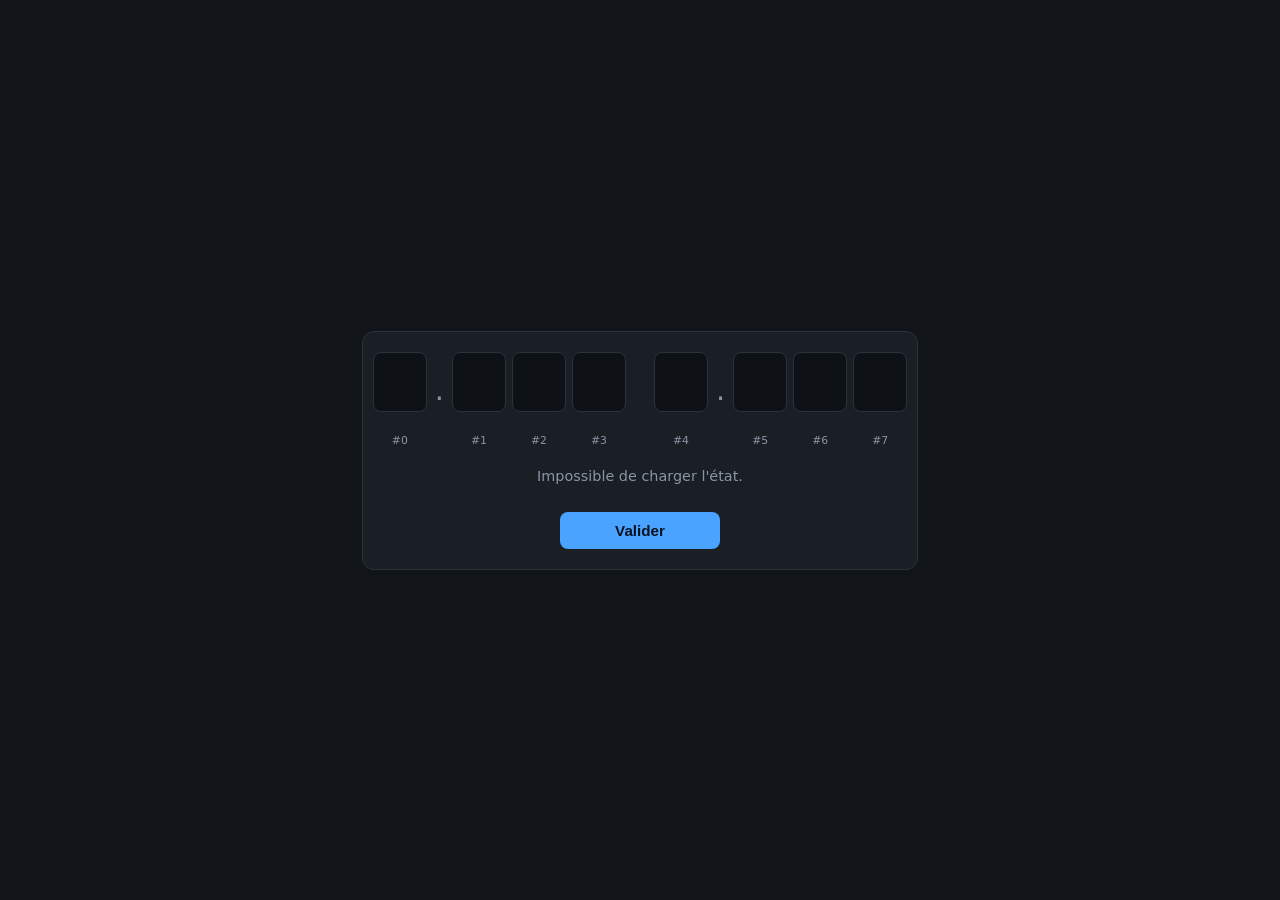
==== frontend/index.html @ 5cc31488 "Update CSS" ====
<!doctype html>
<html lang="fr">

<head>
    <meta charset="utf-8" />
    <meta name="viewport" content="width=device-width, initial-scale=1" />
    <title>Mystery anniversaire</title>
    <link rel="icon" type="image/png" href="favicon.png" />
    <link rel="stylesheet" href="css/style.css" />
</head>

<body>
    <div class="board">
        <div class="coords" id="coords"></div>

        <div id="global-lock" class="global-lock"></div>
        <div id="status"></div>

        <div class="submit-row">
            <button id="submit-btn">Valider</button>
            <!-- <button id="clear-btn" class="secondary">Effacer</button> -->
        </div>

        <div class="actions" id="actions" style="display:none">
            <button id="copy-btn" class="secondary">Copier les coordonnées</button>
            <button id="reveal-btn">Révéler le lieu</button>
        </div>
        <div id="final" class="final"></div>
    </div>

    <script src="scripts/app.js"></script>
</body>

</html>
---- frontend/css/style.css ----
:root {
    --bg: #111418;
    --panel: #1a1f26;
    --border: #2a323d;
    --text: #e6ecf3;
    --muted: #8a94a3;
    --accent: #4aa3ff;
    --ok: #35c26b;
    --ok-bg: rgba(53, 194, 107, 0.12);
    --ko: #e04c4c;
    --ko-bg: rgba(224, 76, 76, 0.12);
}

* {
    box-sizing: border-box;
}

body {
    margin: 0;
    padding: 0;
    background: var(--bg);
    color: var(--text);
    font-family: system-ui, -apple-system, "Segoe UI", Roboto, sans-serif;
    min-height: 100vh;
    display: flex;
    align-items: center;
    justify-content: center;
}



h1 {
    font-size: 1.6rem;
    margin: 0 0 8px;
    letter-spacing: 0.02em;
}

p.lead {
    color: var(--muted);
    margin: 0 0 32px;
    line-height: 1.5;
}

.board {
    display: flex;
    flex-direction: column;
    align-items: center;
    justify-content: center;
    background: var(--panel);
    border: 1px solid var(--border);
    border-radius: 12px;
    padding: 20px 10px;
    width: fit-content;
}

.coords {
    display: flex;
    flex-wrap: wrap;
    justify-content: center;
    align-items: flex-start;
    gap: 28px;
    width: fit-content;
}

.group {
    display: flex;
    align-items: center;
    gap: 6px;
    margin: 0;
}

.cell {
    display: flex;
    flex-direction: column;
    align-items: center;
    gap: 4px;
}

.cell input {
    width: 54px;
    height: 60px;
    font-size: 1.6rem;
    text-align: center;
    background: #0e1216;
    color: var(--text);
    border: 1px solid var(--border);
    border-radius: 8px;
    font-family: "SF Mono", "Consolas", monospace;
    outline: none;
    transition: border-color 0.15s, background 0.15s;
}

.cell input:focus {
    border-color: var(--accent);
}

.cell.solved input {
    border-color: var(--border);
    background: #14181d;
    color: var(--muted);
}

.group.revealed .cell.solved input {
    border-color: var(--ok);
    background: var(--ok-bg);
    color: var(--ok);
}

.cell.locked input {
    border-color: var(--ko);
    background: var(--ko-bg);
    color: var(--ko);
}

.group.group-locked .cell:not(.solved) input {
    border-color: var(--ko);
    background: var(--ko-bg);
}

.cell .timer {
    font-size: 0.72rem;
    color: var(--ko);
    font-variant-numeric: tabular-nums;
    height: 14px;
}

.cell .idx {
    font-size: 0.68rem;
    color: var(--muted);
    height: 14px;
}

.dot {
    font-size: 1.8rem;
    color: var(--muted);
    margin: 0 2px;
    padding-bottom: 20px;
}

.actions,
.submit-row {
    display: flex;
    gap: 12px;
    justify-content: center;
    margin-top: 24px;
    flex-wrap: wrap;
}

.submit-row #submit-btn {
    min-width: 160px;
}

button {
    background: var(--accent);
    color: #0b1220;
    border: none;
    border-radius: 8px;
    padding: 10px 18px;
    font-size: 0.95rem;
    font-weight: 600;
    cursor: pointer;
    transition: transform 0.05s, opacity 0.15s;
}

button:hover {
    transform: translateY(-1px);
}

button:disabled {
    opacity: 0.45;
    cursor: not-allowed;
    transform: none;
}

button.secondary {
    background: transparent;
    color: var(--text);
    border: 1px solid var(--border);
}

#status {
    display: none;
    text-align: center;
    color: var(--muted);
    margin-top: 20px;
    min-height: 20px;
    font-size: 0.9rem;
}

.final {
    margin-top: 24px;
    padding: 20px;
    background: var(--ok-bg);
    border: 1px solid var(--ok);
    border-radius: 10px;
    display: none;
}

.final.visible {
    display: block;
}

.final h2 {
    margin: 0 0 10px;
    color: var(--ok);
    font-size: 1.1rem;
}

.final .coords-line {
    font-family: "SF Mono", "Consolas", monospace;
    font-size: 1.2rem;
    margin: 6px 0;
}

.final a {
    color: var(--accent);
}

.global-lock {
    margin-top: 16px;
    padding: 12px 16px;
    background: var(--ko-bg);
    border: 1px solid var(--ko);
    border-radius: 8px;
    color: var(--ko);
    text-align: center;
    display: none;
}

.global-lock.visible {
    display: block;
}

@media (max-width: 640px) {
    .coords {
        flex-direction: column;
        gap: 16px;
    }
}
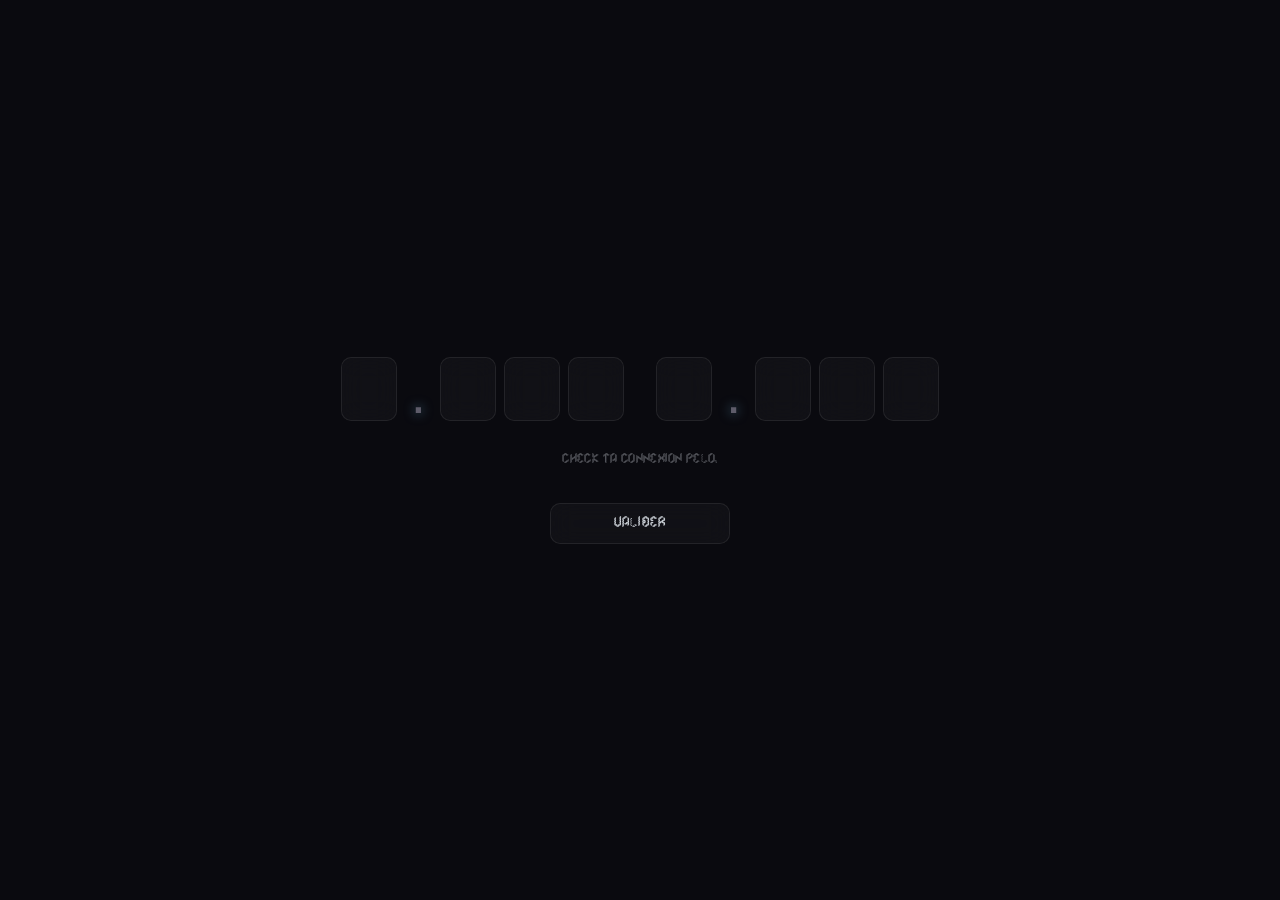
==== commit 48a24043: "Feat: use minutes for lock time" ====
--- a/frontend/index.html
+++ b/frontend/index.html
@@ -4,7 +4,7 @@
 <head>
     <meta charset="utf-8" />
     <meta name="viewport" content="width=device-width, initial-scale=1" />
-    <title>Mystery anniversaire</title>
+    <title>Code Checker</title>
     <link rel="icon" type="image/png" href="favicon.png" />
     <link rel="stylesheet" href="css/style.css" />
 </head>
--- a/frontend/css/style.css
+++ b/frontend/css/style.css
@@ -1,55 +1,75 @@
 :root {
-    --bg: #111418;
-    --panel: #1a1f26;
-    --border: #2a323d;
+    --bg: #0a0a0f;
     --text: #e6ecf3;
-    --muted: #8a94a3;
-    --accent: #4aa3ff;
-    --ok: #35c26b;
-    --ok-bg: rgba(53, 194, 107, 0.12);
-    --ko: #e04c4c;
-    --ko-bg: rgba(224, 76, 76, 0.12);
+    --muted: rgba(230, 236, 243, 0.4);
+    --glass-bg: rgba(255, 255, 255, 0.03);
+    --glass-border: rgba(255, 255, 255, 0.08);
+    --glass-border-strong: rgba(255, 255, 255, 0.15);
+    --accent: #5e5c6a;
+    --ok: #4ade80;
+    --ko: #f87171;
 }
 
 * {
     box-sizing: border-box;
 }
 
-body {
+html, body {
     margin: 0;
     padding: 0;
+    min-height: 100vh;
+}
+
+@font-face {
+  font-family: "Buis";
+  src: url("../fonts/Buis-MLyB.ttf") format("truetype");
+  font-weight: normal;
+  font-style: normal;
+}
+
+@font-face {
+  font-family: "FontsBombJigsaw";
+  src: url("../fonts/FontsBombJigsaw-0aEr.ttf") format("truetype");
+  font-weight: normal;
+  font-style: normal;
+}
+
+@font-face {
+  font-family: "Glitex";
+  src: url("../fonts/Glitex-gw7y6.otf") format("opentype");
+  font-weight: normal;
+  font-style: normal;
+}
+
+@font-face {
+  font-family: "Merkur";
+  src: url("../fonts/Merkur-j147.otf") format("opentype");
+  font-weight: normal;
+  font-style: normal;
+}
+
+@font-face {
+  font-family: "Quasoid";
+  src: url("../fonts/QuasoidRegular-2D4l.ttf") format("truetype");
+  font-weight: normal;
+  font-style: normal;
+}
+
+body {
     background: var(--bg);
     color: var(--text);
-    font-family: system-ui, -apple-system, "Segoe UI", Roboto, sans-serif;
-    min-height: 100vh;
+    font-family: "Merkur"; /* "Buis" "FontsBombJigsaw" "Glitex" "Merkur" "Quasoid" */
     display: flex;
     align-items: center;
     justify-content: center;
-}
-
-
-
-h1 {
-    font-size: 1.6rem;
-    margin: 0 0 8px;
-    letter-spacing: 0.02em;
-}
-
-p.lead {
-    color: var(--muted);
-    margin: 0 0 32px;
-    line-height: 1.5;
+    padding: 24px;
 }
 
 .board {
     display: flex;
     flex-direction: column;
     align-items: center;
-    justify-content: center;
-    background: var(--panel);
-    border: 1px solid var(--border);
-    border-radius: 12px;
-    padding: 20px 10px;
+    gap: 32px;
     width: fit-content;
 }
 
@@ -57,84 +77,79 @@
     display: flex;
     flex-wrap: wrap;
     justify-content: center;
-    align-items: flex-start;
-    gap: 28px;
-    width: fit-content;
+    align-items: center;
+    gap: 32px;
 }
 
 .group {
     display: flex;
     align-items: center;
+    gap: 8px;
+}
+
+.cell {
+    display: flex;
+    flex-direction: column;
+    align-items: center;
     gap: 6px;
-    margin: 0;
-}
-
-.cell {
-    display: flex;
-    flex-direction: column;
-    align-items: center;
-    gap: 4px;
 }
 
 .cell input {
-    width: 54px;
-    height: 60px;
+    width: 56px;
+    height: 64px;
     font-size: 1.6rem;
     text-align: center;
-    background: #0e1216;
+    background: var(--glass-bg);
     color: var(--text);
-    border: 1px solid var(--border);
-    border-radius: 8px;
+    border: 1px solid var(--glass-border);
+    border-radius: 10px;
     font-family: "SF Mono", "Consolas", monospace;
     outline: none;
-    transition: border-color 0.15s, background 0.15s;
+    backdrop-filter: blur(12px);
+    -webkit-backdrop-filter: blur(12px);
+    transition: border-color 0.2s ease, background 0.2s ease, box-shadow 0.2s ease;
 }
 
 .cell input:focus {
-    border-color: var(--accent);
+    border-color: var(--glass-border-strong);
+    background: rgba(255, 255, 255, 0.05);
+    box-shadow: 0 0 0 3px rgba(125, 211, 252, 0.08);
+}
+
+.cell input:disabled,
+.cell input:read-only {
+    opacity: 1;
 }
 
 .cell.solved input {
-    border-color: var(--border);
-    background: #14181d;
+    cursor: default;
+}
+
+.group.revealed .cell.solved input {
+    color: var(--ok);
+    -webkit-text-fill-color: var(--ok);
+    border-color: rgba(74, 222, 128, 0.25);
+}
+
+.cell.locked input {
+    color: var(--ko);
+    border-color: rgba(248, 113, 113, 0.25);
+}
+
+.cell.admin-locked input {
     color: var(--muted);
-}
-
-.group.revealed .cell.solved input {
-    border-color: var(--ok);
-    background: var(--ok-bg);
-    color: var(--ok);
-}
-
-.cell.locked input {
-    border-color: var(--ko);
-    background: var(--ko-bg);
-    color: var(--ko);
-}
-
-.group.group-locked .cell:not(.solved) input {
-    border-color: var(--ko);
-    background: var(--ko-bg);
-}
-
-.cell .timer {
-    font-size: 0.72rem;
-    color: var(--ko);
-    font-variant-numeric: tabular-nums;
-    height: 14px;
-}
-
-.cell .idx {
-    font-size: 0.68rem;
-    color: var(--muted);
-    height: 14px;
+    opacity: 0.4;
 }
 
 .dot {
-    font-size: 1.8rem;
-    color: var(--muted);
-    margin: 0 2px;
-    padding-bottom: 20px;
+    font-family: "SF Mono", "Consolas", monospace !important;
+    font-size: 2rem;
+    font-weight: 700;
+    color: var(--accent);
+    text-shadow: 0 0 12px rgba(125, 211, 252, 0.6);
+    margin: 0 4px;
+    user-select: none;
+    align-self: flex-end;
 }
 
 .actions,
@@ -142,58 +157,59 @@
     display: flex;
     gap: 12px;
     justify-content: center;
-    margin-top: 24px;
     flex-wrap: wrap;
 }
 
+button {
+    background: var(--glass-bg);
+    color: var(--text);
+    border: 1px solid var(--glass-border);
+    border-radius: 10px;
+    padding: 12px 28px;
+    font-size: 0.9rem;
+    font-weight: 500;
+    font-family: inherit;
+    letter-spacing: 0.08em;
+    text-transform: uppercase;
+    cursor: pointer;
+    backdrop-filter: blur(12px);
+    -webkit-backdrop-filter: blur(12px);
+    transition: border-color 0.2s ease, background 0.2s ease, box-shadow 0.2s ease;
+}
+
+button:hover:not(:disabled) {
+    border-color: var(--glass-border-strong);
+    background: rgba(255, 255, 255, 0.05);
+    box-shadow: 0 0 0 3px rgba(125, 211, 252, 0.08);
+}
+
+button:disabled {
+    opacity: 0.35;
+    cursor: not-allowed;
+}
+
 .submit-row #submit-btn {
-    min-width: 160px;
-}
-
-button {
-    background: var(--accent);
-    color: #0b1220;
-    border: none;
-    border-radius: 8px;
-    padding: 10px 18px;
-    font-size: 0.95rem;
-    font-weight: 600;
-    cursor: pointer;
-    transition: transform 0.05s, opacity 0.15s;
-}
-
-button:hover {
-    transform: translateY(-1px);
-}
-
-button:disabled {
-    opacity: 0.45;
-    cursor: not-allowed;
-    transform: none;
-}
-
-button.secondary {
-    background: transparent;
-    color: var(--text);
-    border: 1px solid var(--border);
+    min-width: 180px;
 }
 
 #status {
     display: none;
     text-align: center;
     color: var(--muted);
-    margin-top: 20px;
-    min-height: 20px;
-    font-size: 0.9rem;
+    min-height: 18px;
+    font-size: 0.85rem;
+    letter-spacing: 0.03em;
 }
 
 .final {
-    margin-top: 24px;
-    padding: 20px;
-    background: var(--ok-bg);
-    border: 1px solid var(--ok);
-    border-radius: 10px;
+    padding: 20px 24px;
+    background: var(--glass-bg);
+    border: 1px solid var(--glass-border);
+    border-radius: 12px;
+    backdrop-filter: blur(12px);
+    -webkit-backdrop-filter: blur(12px);
     display: none;
+    text-align: center;
 }
 
 .final.visible {
@@ -203,7 +219,10 @@
 .final h2 {
     margin: 0 0 10px;
     color: var(--ok);
-    font-size: 1.1rem;
+    font-size: 1rem;
+    font-weight: 500;
+    letter-spacing: 0.08em;
+    text-transform: uppercase;
 }
 
 .final .coords-line {
@@ -214,26 +233,50 @@
 
 .final a {
     color: var(--accent);
+    text-decoration: none;
+    border-bottom: 1px solid rgba(125, 211, 252, 0.3);
 }
 
 .global-lock {
-    margin-top: 16px;
-    padding: 12px 16px;
-    background: var(--ko-bg);
-    border: 1px solid var(--ko);
-    border-radius: 8px;
+    padding: 16px 28px;
+    background: var(--glass-bg);
+    border: 1px solid rgba(248, 113, 113, 0.25);
+    border-radius: 10px;
     color: var(--ko);
     text-align: center;
+    backdrop-filter: blur(12px);
+    -webkit-backdrop-filter: blur(12px);
     display: none;
 }
 
 .global-lock.visible {
     display: block;
+}
+
+.global-lock .label {
+    font-size: 0.75rem;
+    letter-spacing: 0.15em;
+    text-transform: uppercase;
+    opacity: 0.8;
+}
+
+.global-lock .countdown {
+    margin-top: 6px;
+    /* font-family: "SF Mono", "Consolas", monospace; */
+    font-variant-numeric: tabular-nums;
+    font-size: 1.8rem;
+    letter-spacing: 0.08em;
 }
 
 @media (max-width: 640px) {
     .coords {
         flex-direction: column;
-        gap: 16px;
+        gap: 20px;
     }
-}+
+    .cell input {
+        width: 48px;
+        height: 56px;
+        font-size: 1.4rem;
+    }
+}
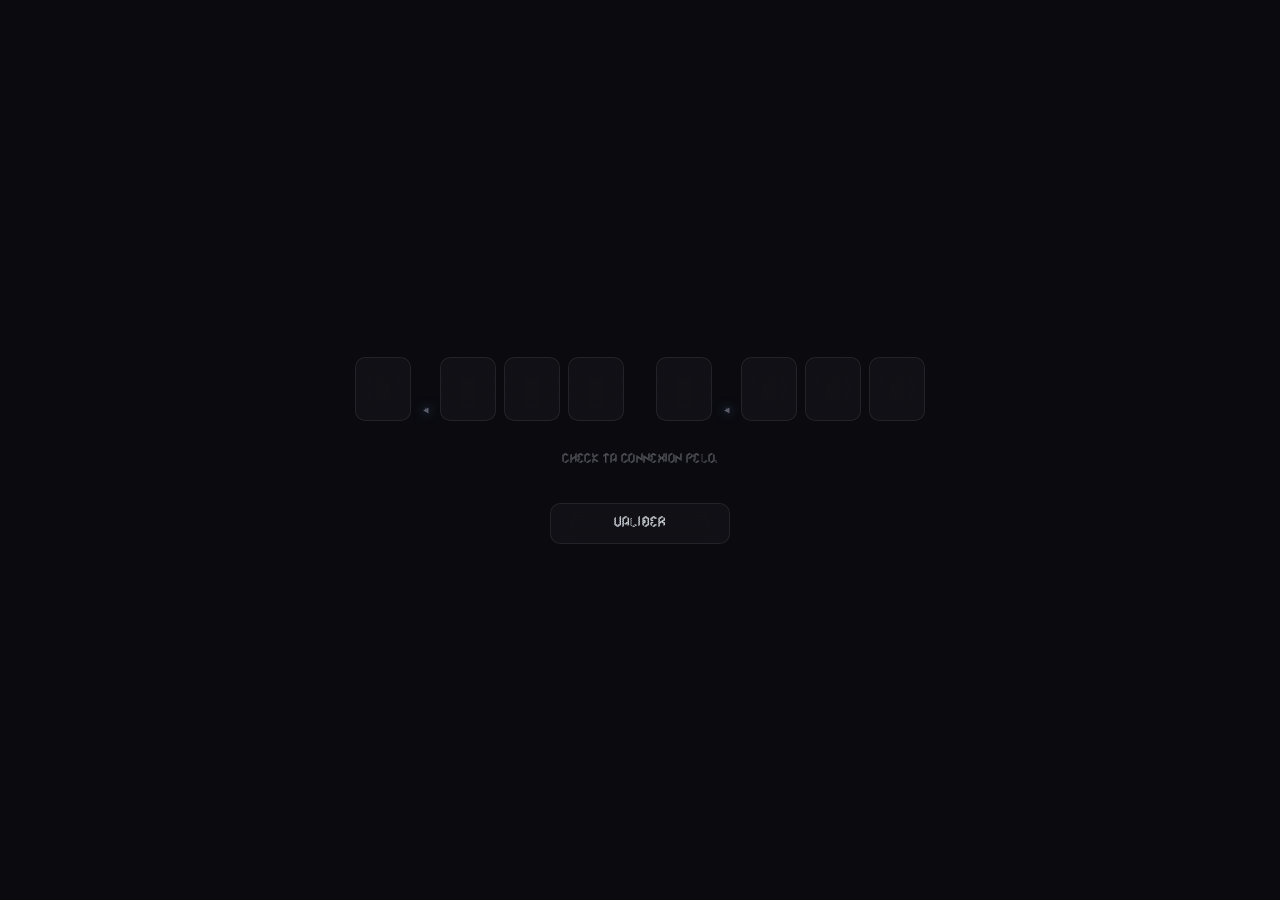
==== commit cf7ee957: "Feat: add lock effect on input validation" ====
--- a/frontend/index.html
+++ b/frontend/index.html
@@ -11,9 +11,11 @@
 
 <body>
     <div class="board">
-        <div class="coords" id="coords"></div>
+        <div class="coords-wrap">
+            <div id="global-lock" class="global-lock"></div>
+            <div class="coords" id="coords"></div>
+        </div>
 
-        <div id="global-lock" class="global-lock"></div>
         <div id="status"></div>
 
         <div class="submit-row">
--- a/frontend/css/style.css
+++ b/frontend/css/style.css
@@ -73,6 +73,14 @@
     width: fit-content;
 }
 
+/* Conteneur d'ancrage : le compteur est posé au-dessus des inputs en absolu,
+   donc son apparition ne décale jamais la grille de champs. */
+.coords-wrap {
+    position: relative;
+    display: flex;
+    justify-content: center;
+}
+
 .coords {
     display: flex;
     flex-wrap: wrap;
@@ -88,6 +96,7 @@
 }
 
 .cell {
+    position: relative;
     display: flex;
     flex-direction: column;
     align-items: center;
@@ -95,6 +104,8 @@
 }
 
 .cell input {
+    position: relative;
+    z-index: 1;
     width: 56px;
     height: 64px;
     font-size: 1.6rem;
@@ -141,8 +152,234 @@
     opacity: 0.4;
 }
 
+/* ============================================================
+   Animations de serrure
+   ============================================================ */
+
+/* Calque décoratif derrière l'input : le cylindre qui tourne
+   et les cercles qui s'ouvrent vers l'extérieur. */
+.lock-fx {
+    position: absolute;
+    inset: 0;
+    display: grid;
+    place-items: center;
+    pointer-events: none;
+    z-index: 0;
+}
+
+.lock-fx > * {
+    position: absolute;
+    width: 100%;
+    aspect-ratio: 1 / 1;
+    border-radius: 50%;
+    opacity: 0;
+}
+
+.lock-fx .dial {
+    background: conic-gradient(from 0deg,
+            rgba(74, 222, 128, 0) 0deg,
+            rgba(74, 222, 128, 0.38) 65deg,
+            rgba(74, 222, 128, 0) 145deg,
+            rgba(74, 222, 128, 0.24) 240deg,
+            rgba(74, 222, 128, 0) 325deg);
+}
+
+.lock-fx .ring {
+    border: 2px solid rgba(74, 222, 128, 0.55);
+}
+
+/* Tant que la séquence gauche→droite n'a pas atteint ce champ, on gèle son
+   apparence : le vert / rouge n'apparaît qu'au moment de son animation.
+   (!important car .group.revealed .cell.solved input est plus spécifique ;
+   l'animation, elle, passe devant car JS retire data-fx juste avant.) */
+.cell[data-fx="pending"] input {
+    color: var(--text) !important;
+    -webkit-text-fill-color: var(--text) !important;
+    border-color: var(--glass-border) !important;
+    box-shadow: none !important;
+}
+
+/* ---- Réussite : la serrure cède et s'ouvre ---- */
+
+.cell.unlocking input {
+    animation: lock-open 1800ms cubic-bezier(0.4, 0, 0.2, 1) forwards;
+}
+
+@keyframes lock-open {
+    0% {
+        transform: rotate(0deg) scale(1);
+        border-color: var(--glass-border);
+        background: var(--glass-bg);
+        color: var(--text);
+        -webkit-text-fill-color: var(--text);
+        box-shadow: 0 0 0 0 rgba(74, 222, 128, 0);
+    }
+
+    14% {
+        transform: rotate(-6deg) scale(0.955);
+        border-color: var(--glass-border-strong);
+        color: var(--text);
+        -webkit-text-fill-color: var(--text);
+    }
+
+    28% {
+        transform: rotate(-8.5deg) scale(0.945);
+        border-color: var(--glass-border-strong);
+        color: var(--text);
+        -webkit-text-fill-color: var(--text);
+    }
+
+    /* le pêne cède */
+    46% {
+        transform: rotate(4deg) scale(1.035);
+        border-color: rgba(74, 222, 128, 0.6);
+        background: rgba(74, 222, 128, 0.07);
+        box-shadow: 0 0 18px 2px rgba(74, 222, 128, 0.18);
+    }
+
+    /* ouverture franche */
+    64% {
+        transform: rotate(6deg) scale(1.075);
+        border-color: rgba(74, 222, 128, 0.75);
+        background: rgba(74, 222, 128, 0.09);
+        color: var(--ok);
+        -webkit-text-fill-color: var(--ok);
+        box-shadow: 0 0 26px 4px rgba(74, 222, 128, 0.22);
+    }
+
+    80% {
+        transform: rotate(-2.5deg) scale(1.015);
+        color: var(--ok);
+        -webkit-text-fill-color: var(--ok);
+    }
+
+    92% {
+        transform: rotate(1deg) scale(0.998);
+    }
+
+    /* état final = exactement le style .group.revealed .cell.solved */
+    100% {
+        transform: rotate(0deg) scale(1);
+        border-color: rgba(74, 222, 128, 0.25);
+        background: var(--glass-bg);
+        color: var(--ok);
+        -webkit-text-fill-color: var(--ok);
+        box-shadow: 0 0 0 0 rgba(74, 222, 128, 0);
+    }
+}
+
+.cell.unlocking .dial {
+    animation: lock-dial 1800ms cubic-bezier(0.33, 0, 0.2, 1) forwards;
+}
+
+@keyframes lock-dial {
+    0% {
+        opacity: 0;
+        transform: rotate(0deg) scale(0.55);
+    }
+
+    22% {
+        opacity: 0.85;
+        transform: rotate(-28deg) scale(0.78);
+    }
+
+    64% {
+        opacity: 0.7;
+        transform: rotate(155deg) scale(1.08);
+    }
+
+    100% {
+        opacity: 0;
+        transform: rotate(220deg) scale(1.4);
+    }
+}
+
+/* Les deux cercles s'ouvrent vers l'extérieur, décalés dans le temps */
+.cell.unlocking .ring-inner {
+    --ring-to: 1.85;
+    animation: lock-ring 1000ms cubic-bezier(0.16, 0.84, 0.24, 1) 380ms forwards;
+}
+
+.cell.unlocking .ring-outer {
+    --ring-to: 2.7;
+    animation: lock-ring 1150ms cubic-bezier(0.16, 0.84, 0.24, 1) 560ms forwards;
+}
+
+@keyframes lock-ring {
+    0% {
+        opacity: 0;
+        transform: scale(0.35);
+        border-width: 3px;
+    }
+
+    28% {
+        opacity: 0.8;
+    }
+
+    100% {
+        opacity: 0;
+        transform: scale(var(--ring-to, 2.2));
+        border-width: 1px;
+    }
+}
+
+/* ---- Échec : la serrure ne cède pas ---- */
+
+.cell.shaking input {
+    animation: lock-shake 520ms cubic-bezier(0.36, 0.07, 0.19, 0.97) both;
+}
+
+@keyframes lock-shake {
+    0% {
+        transform: translateX(0) rotate(0deg);
+        border-color: rgba(248, 113, 113, 0.7);
+        box-shadow: 0 0 16px 1px rgba(248, 113, 113, 0.18);
+    }
+
+    12% {
+        transform: translateX(-6px) rotate(-2deg);
+    }
+
+    26% {
+        transform: translateX(5px) rotate(1.6deg);
+    }
+
+    40% {
+        transform: translateX(-5px) rotate(-1.4deg);
+    }
+
+    54% {
+        transform: translateX(4px) rotate(1.1deg);
+    }
+
+    68% {
+        transform: translateX(-3px) rotate(-0.7deg);
+    }
+
+    82% {
+        transform: translateX(2px) rotate(0.4deg);
+    }
+
+    /* état final = exactement le style .cell.locked, rien d'autre que le rouge */
+    100% {
+        transform: translateX(0) rotate(0deg);
+        border-color: rgba(248, 113, 113, 0.25);
+        box-shadow: 0 0 0 0 rgba(248, 113, 113, 0);
+    }
+}
+
+@media (prefers-reduced-motion: reduce) {
+    .cell.unlocking input,
+    .cell.shaking input,
+    .cell.unlocking .dial,
+    .cell.unlocking .ring {
+        animation-duration: 1ms;
+        animation-delay: 0ms;
+    }
+}
+
 .dot {
-    font-family: "SF Mono", "Consolas", monospace !important;
+    font-family: "Merkur" !important;
     font-size: 2rem;
     font-weight: 700;
     color: var(--accent);
@@ -238,7 +475,12 @@
 }
 
 .global-lock {
-    padding: 16px 28px;
+    position: absolute;
+    left: 50%;
+    bottom: calc(100% + 20px);
+    transform: translateX(-50%);
+    white-space: nowrap;
+    padding: 12px 24px;
     background: var(--glass-bg);
     border: 1px solid rgba(248, 113, 113, 0.25);
     border-radius: 10px;
@@ -261,10 +503,10 @@
 }
 
 .global-lock .countdown {
-    margin-top: 6px;
+    margin-top: 4px;
     /* font-family: "SF Mono", "Consolas", monospace; */
     font-variant-numeric: tabular-nums;
-    font-size: 1.8rem;
+    font-size: 1.6rem;
     letter-spacing: 0.08em;
 }
 
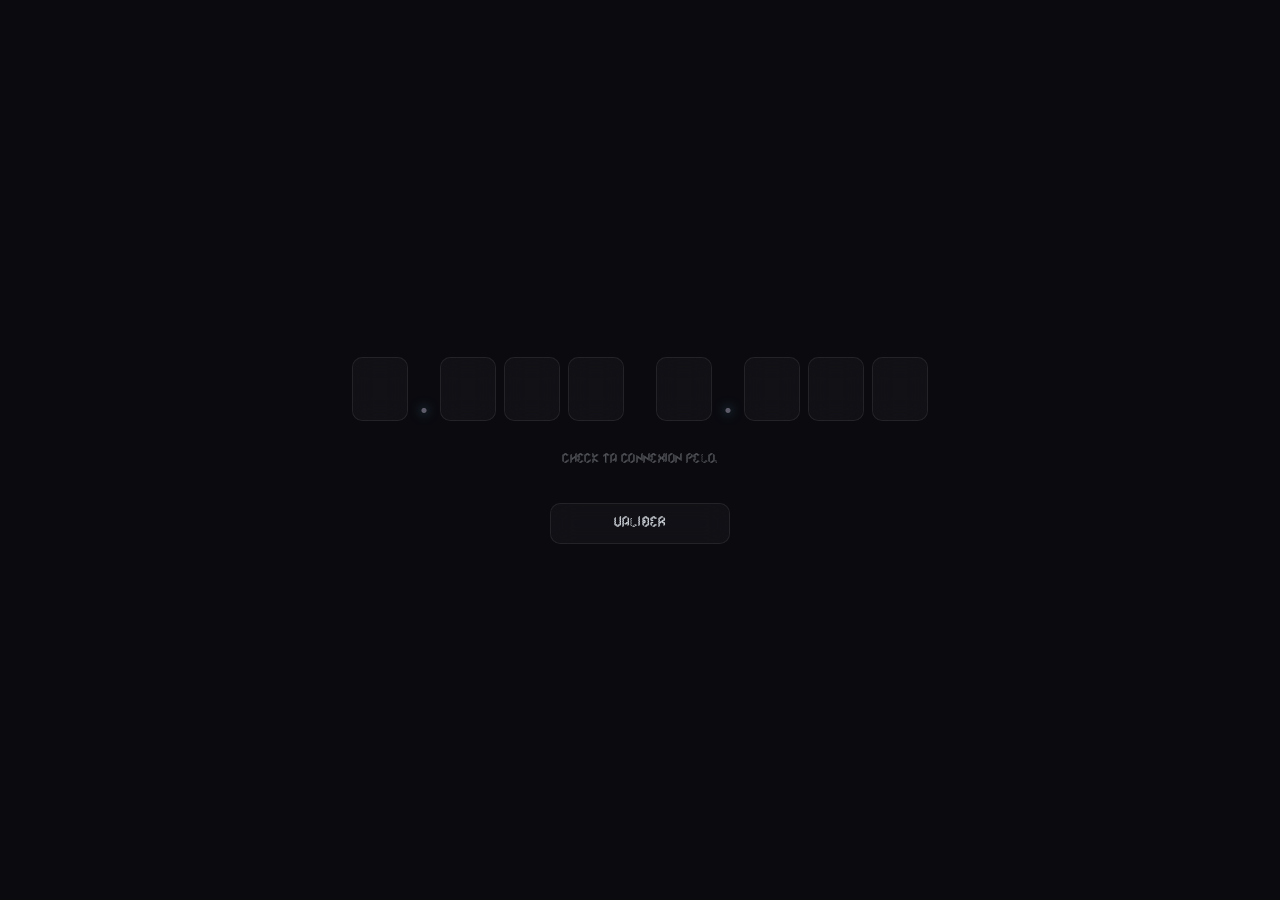
==== commit f46c0f7c: "Feat: display final card directly after success" ====
--- a/frontend/index.html
+++ b/frontend/index.html
@@ -18,15 +18,12 @@
 
         <div id="status"></div>
 
-        <div class="submit-row">
+        <div class="submit-row" id="submit-row">
             <button id="submit-btn">Valider</button>
             <!-- <button id="clear-btn" class="secondary">Effacer</button> -->
         </div>
 
-        <div class="actions" id="actions" style="display:none">
-            <button id="copy-btn" class="secondary">Copier les coordonnées</button>
-            <button id="reveal-btn">Révéler le lieu</button>
-        </div>
+        <!-- Carte finale : affichée d'office à la réussite, elle porte ses propres actions -->
         <div id="final" class="final"></div>
     </div>
 
--- a/frontend/css/style.css
+++ b/frontend/css/style.css
@@ -8,6 +8,10 @@
     --accent: #5e5c6a;
     --ok: #4ade80;
     --ko: #f87171;
+    /* indicateur de groupe : volontairement ni vert ni rouge pour ne pas
+       se confondre avec les états résolu / verrouillé */
+    --hl: #7dd3fc;
+    --hl-border: rgba(125, 211, 252, 0.4);
 }
 
 * {
@@ -89,7 +93,9 @@
     gap: 32px;
 }
 
-.group {
+/* Bloc visuel du format GPS (partie entière + décimales), sans lien avec les
+   groupes logiques du serveur : ceux-ci sont portés par .cell[data-group]. */
+.part {
     display: flex;
     align-items: center;
     gap: 8px;
@@ -134,9 +140,6 @@
 
 .cell.solved input {
     cursor: default;
-}
-
-.group.revealed .cell.solved input {
     color: var(--ok);
     -webkit-text-fill-color: var(--ok);
     border-color: rgba(74, 222, 128, 0.25);
@@ -150,6 +153,80 @@
 .cell.admin-locked input {
     color: var(--muted);
     opacity: 0.4;
+}
+
+/* ============================================================
+   Indicateur de groupe (survol souris / maintien tactile)
+   ============================================================ */
+
+/* Un input désactivé n'émet aucun événement pointeur : on laisse passer le
+   pointeur jusqu'à .cell pour que l'indicateur marche aussi sous verrou. */
+.cell input:disabled {
+    pointer-events: none;
+}
+
+/* Anneau dessiné autour du champ, en dehors de sa boîte : aucun conflit avec
+   les bordures d'état (vert / rouge) ni avec les keyframes d'animation. */
+.cell::after {
+    content: "";
+    position: absolute;
+    inset: -6px;
+    border: 2px solid transparent;
+    border-radius: 15px;
+    pointer-events: none;
+    z-index: 2;
+    transition: border-color 0.16s ease, box-shadow 0.16s ease;
+}
+
+.cell.group-hl::after {
+    border-color: var(--hl);
+    box-shadow: 0 0 0 1px rgba(125, 211, 252, 0.18), 0 0 16px rgba(125, 211, 252, 0.28);
+}
+
+/* évite la bulle de sélection iOS sur un maintien long */
+.cell input {
+    -webkit-touch-callout: none;
+}
+
+/* Placé au-dessus des champs (JS ajuste `bottom` pour se poser au-dessus du
+   compteur quand celui-ci est affiché, plutôt que de le chevaucher). */
+.group-tip {
+    position: absolute;
+    bottom: calc(100% + 14px);
+    transform: translateX(-50%);
+    white-space: nowrap;
+    padding: 8px 14px;
+    background: rgba(10, 14, 22, 0.96);
+    border: 1px solid var(--hl-border);
+    border-radius: 8px;
+    color: var(--text);
+    font-family: "SF Mono", "Consolas", monospace;
+    font-size: 0.74rem;
+    letter-spacing: 0.02em;
+    pointer-events: none;
+    opacity: 0;
+    visibility: hidden;
+    transition: opacity 0.16s ease;
+    z-index: 6;
+}
+
+.group-tip.visible {
+    opacity: 1;
+    visibility: visible;
+}
+
+/* petite flèche pointant vers les champs */
+.group-tip::after {
+    content: "";
+    position: absolute;
+    left: 50%;
+    top: 100%;
+    width: 8px;
+    height: 8px;
+    background: rgba(10, 14, 22, 0.96);
+    border-right: 1px solid var(--hl-border);
+    border-bottom: 1px solid var(--hl-border);
+    transform: translate(-50%, -50%) rotate(45deg);
 }
 
 /* ============================================================
@@ -190,8 +267,8 @@
 
 /* Tant que la séquence gauche→droite n'a pas atteint ce champ, on gèle son
    apparence : le vert / rouge n'apparaît qu'au moment de son animation.
-   (!important car .group.revealed .cell.solved input est plus spécifique ;
-   l'animation, elle, passe devant car JS retire data-fx juste avant.) */
+   (!important pour battre .cell.solved / .cell.locked input ; l'animation,
+   elle, passe devant car JS retire data-fx juste avant de la lancer.) */
 .cell[data-fx="pending"] input {
     color: var(--text) !important;
     -webkit-text-fill-color: var(--text) !important;
@@ -257,7 +334,7 @@
         transform: rotate(1deg) scale(0.998);
     }
 
-    /* état final = exactement le style .group.revealed .cell.solved */
+    /* état final = exactement le style .cell.solved input */
     100% {
         transform: rotate(0deg) scale(1);
         border-color: rgba(74, 222, 128, 0.25);
@@ -379,7 +456,7 @@
 }
 
 .dot {
-    font-family: "Merkur" !important;
+    font-family: "Roboto" !important;
     font-size: 2rem;
     font-weight: 700;
     color: var(--accent);
@@ -389,7 +466,6 @@
     align-self: flex-end;
 }
 
-.actions,
 .submit-row {
     display: flex;
     gap: 12px;
@@ -397,7 +473,9 @@
     flex-wrap: wrap;
 }
 
-button {
+/* .btn : un lien qui doit avoir exactement l'allure d'un bouton */
+button,
+.btn {
     background: var(--glass-bg);
     color: var(--text);
     border: 1px solid var(--glass-border);
@@ -414,7 +492,14 @@
     transition: border-color 0.2s ease, background 0.2s ease, box-shadow 0.2s ease;
 }
 
-button:hover:not(:disabled) {
+.btn {
+    display: inline-block;
+    text-decoration: none;
+    line-height: 1;
+}
+
+button:hover:not(:disabled),
+.btn:hover {
     border-color: var(--glass-border-strong);
     background: rgba(255, 255, 255, 0.05);
     box-shadow: 0 0 0 3px rgba(125, 211, 252, 0.08);
@@ -462,13 +547,26 @@
     text-transform: uppercase;
 }
 
-.final .coords-line {
-    font-family: "SF Mono", "Consolas", monospace;
-    font-size: 1.2rem;
-    margin: 6px 0;
-}
-
-.final a {
+.final p {
+    margin: 12px 0 0;
+}
+
+.final-actions {
+    display: flex;
+    gap: 10px;
+    justify-content: center;
+    flex-wrap: wrap;
+    margin-top: 18px;
+}
+
+.final-actions button,
+.final-actions .btn {
+    padding: 10px 20px;
+    font-size: 0.78rem;
+}
+
+/* liens hors boutons (aucun aujourd'hui, mais la carte peut en contenir) */
+.final a:not(.btn) {
     color: var(--accent);
     text-decoration: none;
     border-bottom: 1px solid rgba(125, 211, 252, 0.3);
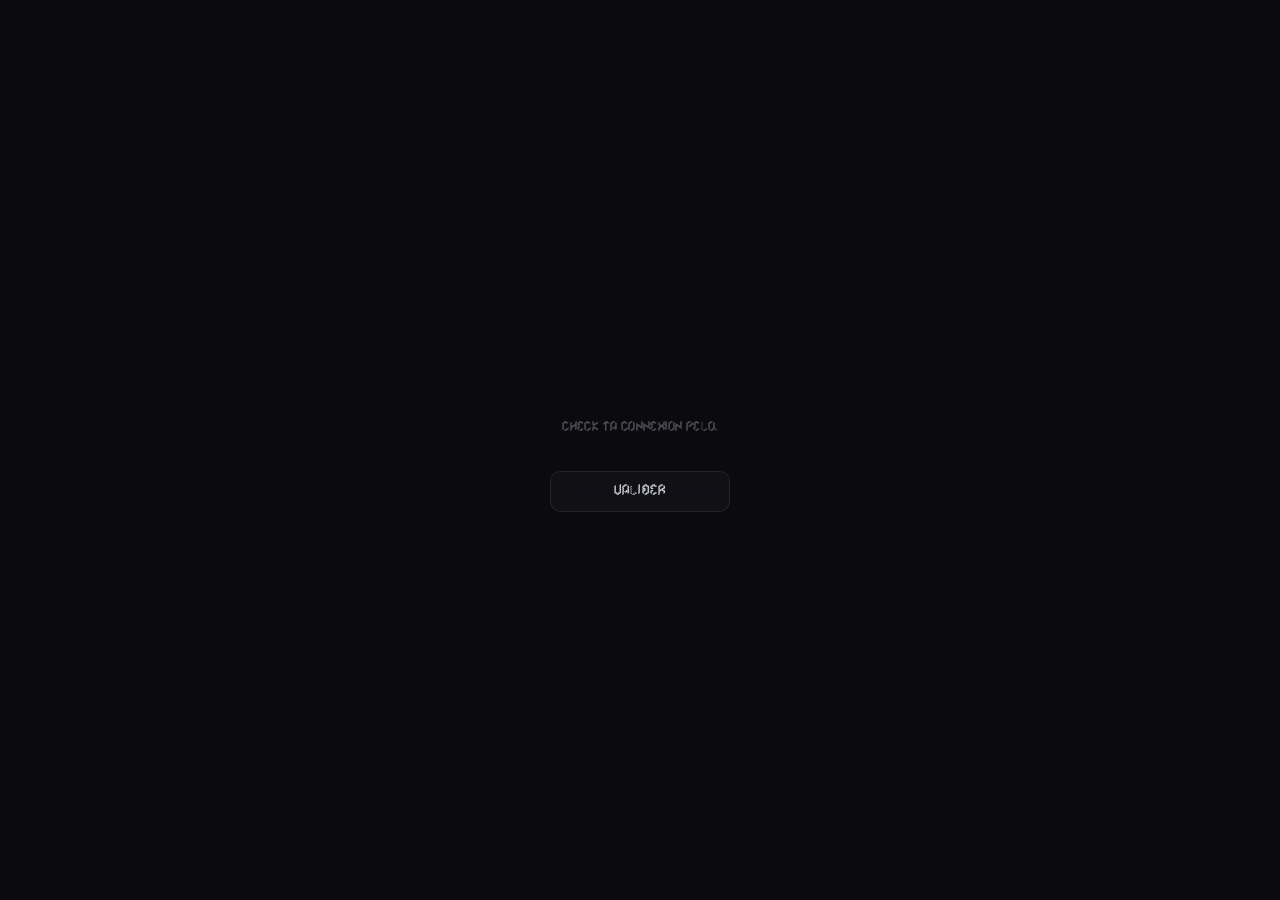
==== commit 2ce0459a: "Chore: rename coords occurences (fixes #6)" ====
--- a/frontend/index.html
+++ b/frontend/index.html
@@ -11,9 +11,9 @@
 
 <body>
     <div class="board">
-        <div class="coords-wrap">
+        <div class="code-wrap">
             <div id="global-lock" class="global-lock"></div>
-            <div class="coords" id="coords"></div>
+            <div class="code" id="code"></div>
         </div>
 
         <div id="status"></div>
--- a/frontend/css/style.css
+++ b/frontend/css/style.css
@@ -79,13 +79,13 @@
 
 /* Conteneur d'ancrage : le compteur est posé au-dessus des inputs en absolu,
    donc son apparition ne décale jamais la grille de champs. */
-.coords-wrap {
+.code-wrap {
     position: relative;
     display: flex;
     justify-content: center;
 }
 
-.coords {
+.code {
     display: flex;
     flex-wrap: wrap;
     justify-content: center;
@@ -93,7 +93,7 @@
     gap: 32px;
 }
 
-/* Bloc visuel du format GPS (partie entière + décimales), sans lien avec les
+/* Bloc visuel d'une partie du code, sans lien avec les
    groupes logiques du serveur : ceux-ci sont portés par .cell[data-group]. */
 .part {
     display: flex;
@@ -112,7 +112,8 @@
 .cell input {
     position: relative;
     z-index: 1;
-    width: 56px;
+    width: calc(var(--field-length, 2) * 20px + 16px);
+    min-width: 36px;
     height: 64px;
     font-size: 1.6rem;
     text-align: center;
@@ -609,13 +610,14 @@
 }
 
 @media (max-width: 640px) {
-    .coords {
+    .code {
         flex-direction: column;
         gap: 20px;
     }
 
     .cell input {
-        width: 48px;
+        width: calc(var(--field-length, 2) * 17px + 14px);
+        min-width: 31px;
         height: 56px;
         font-size: 1.4rem;
     }
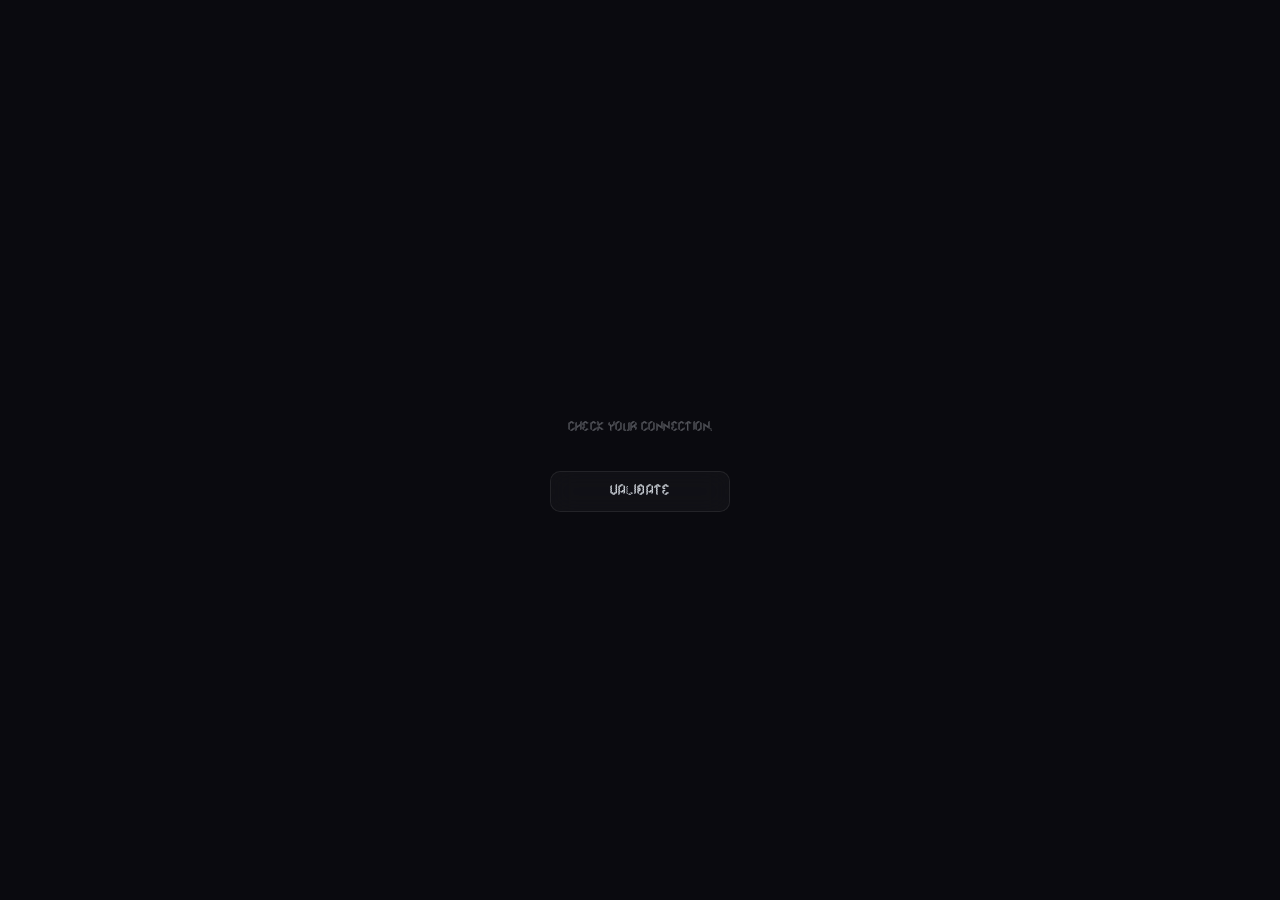
==== commit 0784de69: "Feat: add translations (closes #3)" ====
--- a/frontend/index.html
+++ b/frontend/index.html
@@ -1,12 +1,15 @@
 <!doctype html>
-<html lang="fr">
+<html lang="en">
 
 <head>
     <meta charset="utf-8" />
     <meta name="viewport" content="width=device-width, initial-scale=1" />
-    <title>Code Checker</title>
+    <title data-translation="app_title">Code Checker</title>
     <link rel="icon" type="image/png" href="favicon.png" />
-    <link rel="stylesheet" href="css/style.css" />
+    <link rel="stylesheet" href="css/base.css" />
+    <link rel="stylesheet" href="css/cells.css" />
+    <link rel="stylesheet" href="css/animations.css" />
+    <link rel="stylesheet" href="css/ui.css" />
 </head>
 
 <body>
@@ -19,15 +22,18 @@
         <div id="status"></div>
 
         <div class="submit-row" id="submit-row">
-            <button id="submit-btn">Valider</button>
-            <!-- <button id="clear-btn" class="secondary">Effacer</button> -->
+            <button id="submit-btn" data-translation="submit">Validate</button>
         </div>
 
-        <!-- Carte finale : affichée d'office à la réussite, elle porte ses propres actions -->
+        <!-- Final card: shown automatically on success, it carries its own actions -->
         <div id="final" class="final"></div>
     </div>
 
+    <script src="scripts/translations.js"></script>
+    <script src="scripts/layout.js"></script>
+    <script src="scripts/fx.js"></script>
+    <script src="scripts/api.js"></script>
     <script src="scripts/app.js"></script>
 </body>
 
-</html>+</html>
--- a/frontend/css/base.css
+++ b/frontend/css/base.css
@@ -0,0 +1,102 @@
+:root {
+    --bg: #0a0a0f;
+    --text: #e6ecf3;
+    --muted: rgba(230, 236, 243, 0.4);
+    --glass-bg: rgba(255, 255, 255, 0.03);
+    --glass-border: rgba(255, 255, 255, 0.08);
+    --glass-border-strong: rgba(255, 255, 255, 0.15);
+    --accent: #5e5c6a;
+    --ok: #4ade80;
+    --ko: #f87171;
+    /* Group indicator: deliberately neither green nor red so it doesn't
+       clash with the solved / locked states. */
+    --hl: #7dd3fc;
+    --hl-border: rgba(125, 211, 252, 0.4);
+}
+
+* {
+    box-sizing: border-box;
+}
+
+html, body {
+    margin: 0;
+    padding: 0;
+    min-height: 100vh;
+}
+
+@font-face {
+  font-family: "Buis";
+  src: url("../fonts/Buis-MLyB.ttf") format("truetype");
+  font-weight: normal;
+  font-style: normal;
+}
+
+@font-face {
+  font-family: "FontsBombJigsaw";
+  src: url("../fonts/FontsBombJigsaw-0aEr.ttf") format("truetype");
+  font-weight: normal;
+  font-style: normal;
+}
+
+@font-face {
+  font-family: "Glitex";
+  src: url("../fonts/Glitex-gw7y6.otf") format("opentype");
+  font-weight: normal;
+  font-style: normal;
+}
+
+@font-face {
+  font-family: "Merkur";
+  src: url("../fonts/Merkur-j147.otf") format("opentype");
+  font-weight: normal;
+  font-style: normal;
+}
+
+@font-face {
+  font-family: "Quasoid";
+  src: url("../fonts/QuasoidRegular-2D4l.ttf") format("truetype");
+  font-weight: normal;
+  font-style: normal;
+}
+
+body {
+    background: var(--bg);
+    color: var(--text);
+    font-family: "Merkur"; /* "Buis" "FontsBombJigsaw" "Glitex" "Merkur" "Quasoid" */
+    display: flex;
+    align-items: center;
+    justify-content: center;
+    padding: 24px;
+}
+
+.board {
+    display: flex;
+    flex-direction: column;
+    align-items: center;
+    gap: 32px;
+    width: fit-content;
+}
+
+/* Anchor container: the countdown is absolutely positioned above the inputs
+   so its appearance never shifts the field grid. */
+.code-wrap {
+    position: relative;
+    display: flex;
+    justify-content: center;
+}
+
+.code {
+    display: flex;
+    flex-wrap: wrap;
+    justify-content: center;
+    align-items: center;
+    gap: 32px;
+}
+
+/* Visual block for one part of the code, unrelated to the server-side logical
+   groups (those live on .cell[data-group]). */
+.part {
+    display: flex;
+    align-items: center;
+    gap: 8px;
+}
--- a/frontend/css/cells.css
+++ b/frontend/css/cells.css
@@ -0,0 +1,176 @@
+.cell {
+    position: relative;
+    display: flex;
+    flex-direction: column;
+    align-items: center;
+    gap: 6px;
+}
+
+.cell input {
+    position: relative;
+    z-index: 1;
+    width: calc(var(--field-length, 2) * 20px + 16px);
+    min-width: 36px;
+    height: 64px;
+    font-size: 1.6rem;
+    text-align: center;
+    background: var(--glass-bg);
+    color: var(--text);
+    border: 1px solid var(--glass-border);
+    border-radius: 10px;
+    font-family: "SF Mono", "Consolas", monospace;
+    outline: none;
+    backdrop-filter: blur(12px);
+    -webkit-backdrop-filter: blur(12px);
+    transition: border-color 0.2s ease, background 0.2s ease, box-shadow 0.2s ease;
+    /* Prevent the iOS selection bubble on long press. */
+    -webkit-touch-callout: none;
+}
+
+.cell input:focus {
+    border-color: var(--glass-border-strong);
+    background: rgba(255, 255, 255, 0.05);
+    box-shadow: 0 0 0 3px rgba(125, 211, 252, 0.08);
+}
+
+.cell input:disabled,
+.cell input:read-only {
+    opacity: 1;
+}
+
+.cell.solved input {
+    cursor: default;
+    color: var(--ok);
+    -webkit-text-fill-color: var(--ok);
+    border-color: rgba(74, 222, 128, 0.25);
+}
+
+.cell.locked input {
+    color: var(--ko);
+    border-color: rgba(248, 113, 113, 0.25);
+}
+
+.cell.admin-locked input {
+    color: var(--muted);
+    opacity: 0.4;
+}
+
+/* ============================================================
+   Group indicator (mouse hover / touch long-press)
+   ============================================================ */
+
+/* A disabled input emits no pointer events: we let the pointer bubble up to
+   .cell so the indicator still works while locked. */
+.cell input:disabled {
+    pointer-events: none;
+}
+
+/* Ring drawn around the field, outside its box: no conflict with state
+   borders (green / red) or with animation keyframes. */
+.cell::after {
+    content: "";
+    position: absolute;
+    inset: -6px;
+    border: 2px solid transparent;
+    border-radius: 15px;
+    pointer-events: none;
+    z-index: 2;
+    transition: border-color 0.16s ease, box-shadow 0.16s ease;
+}
+
+.cell.group-hl::after {
+    border-color: var(--hl);
+    box-shadow: 0 0 0 1px rgba(125, 211, 252, 0.18), 0 0 16px rgba(125, 211, 252, 0.28);
+}
+
+/* Placed above the fields (JS adjusts `left` to center on the group). */
+.group-tip {
+    position: absolute;
+    bottom: calc(100% + 14px);
+    transform: translateX(-50%);
+    white-space: nowrap;
+    padding: 8px 14px;
+    background: rgba(10, 14, 22, 0.96);
+    border: 1px solid var(--hl-border);
+    border-radius: 8px;
+    color: var(--text);
+    font-family: "SF Mono", "Consolas", monospace;
+    font-size: 0.74rem;
+    letter-spacing: 0.02em;
+    pointer-events: none;
+    opacity: 0;
+    visibility: hidden;
+    transition: opacity 0.16s ease;
+    z-index: 6;
+}
+
+.group-tip.visible {
+    opacity: 1;
+    visibility: visible;
+}
+
+/* Small arrow pointing at the fields. */
+.group-tip::after {
+    content: "";
+    position: absolute;
+    left: 50%;
+    top: 100%;
+    width: 8px;
+    height: 8px;
+    background: rgba(10, 14, 22, 0.96);
+    border-right: 1px solid var(--hl-border);
+    border-bottom: 1px solid var(--hl-border);
+    transform: translate(-50%, -50%) rotate(45deg);
+}
+
+/* ============================================================
+   Decorative lock layer (static sprite, no animation)
+   ============================================================ */
+
+.lock-fx {
+    position: absolute;
+    inset: 0;
+    display: grid;
+    place-items: center;
+    pointer-events: none;
+    z-index: 0;
+}
+
+.lock-fx > * {
+    position: absolute;
+    width: 100%;
+    aspect-ratio: 1 / 1;
+    border-radius: 50%;
+    opacity: 0;
+}
+
+.lock-fx .dial {
+    background: conic-gradient(from 0deg,
+            rgba(74, 222, 128, 0) 0deg,
+            rgba(74, 222, 128, 0.38) 65deg,
+            rgba(74, 222, 128, 0) 145deg,
+            rgba(74, 222, 128, 0.24) 240deg,
+            rgba(74, 222, 128, 0) 325deg);
+}
+
+.lock-fx .ring {
+    border: 2px solid rgba(74, 222, 128, 0.55);
+}
+
+/* Freeze the field's appearance until the sequence reaches it.
+   (!important to beat .cell.solved / .cell.locked input) */
+.cell[data-fx="pending"] input {
+    color: var(--text) !important;
+    -webkit-text-fill-color: var(--text) !important;
+    border-color: var(--glass-border) !important;
+    box-shadow: none !important;
+}
+
+.dot {
+    font-family: "Roboto" !important;
+    font-size: 2rem;
+    font-weight: 700;
+    color: var(--accent);
+    user-select: none;
+    align-self: flex-end;
+}
--- a/frontend/css/animations.css
+++ b/frontend/css/animations.css
@@ -0,0 +1,165 @@
+/* ============================================================
+   Success: the lock gives way and opens
+   ============================================================ */
+
+.cell.unlocking input {
+    animation: lock-open 1800ms cubic-bezier(0.4, 0, 0.2, 1) forwards;
+}
+
+@keyframes lock-open {
+    0% {
+        transform: rotate(0deg) scale(1);
+        border-color: var(--glass-border);
+        background: var(--glass-bg);
+        color: var(--text);
+        -webkit-text-fill-color: var(--text);
+        box-shadow: 0 0 0 0 rgba(74, 222, 128, 0);
+    }
+
+    14% {
+        transform: rotate(-6deg) scale(0.955);
+        border-color: var(--glass-border-strong);
+        color: var(--text);
+        -webkit-text-fill-color: var(--text);
+    }
+
+    28% {
+        transform: rotate(-8.5deg) scale(0.945);
+        border-color: var(--glass-border-strong);
+        color: var(--text);
+        -webkit-text-fill-color: var(--text);
+    }
+
+    /* the bolt gives way */
+    46% {
+        transform: rotate(4deg) scale(1.035);
+        border-color: rgba(74, 222, 128, 0.6);
+        background: rgba(74, 222, 128, 0.07);
+        box-shadow: 0 0 18px 2px rgba(74, 222, 128, 0.18);
+    }
+
+    /* clean opening */
+    64% {
+        transform: rotate(6deg) scale(1.075);
+        border-color: rgba(74, 222, 128, 0.75);
+        background: rgba(74, 222, 128, 0.09);
+        color: var(--ok);
+        -webkit-text-fill-color: var(--ok);
+        box-shadow: 0 0 26px 4px rgba(74, 222, 128, 0.22);
+    }
+
+    80% {
+        transform: rotate(-2.5deg) scale(1.015);
+        color: var(--ok);
+        -webkit-text-fill-color: var(--ok);
+    }
+
+    92% {
+        transform: rotate(1deg) scale(0.998);
+    }
+
+    /* final state = exactly the .cell.solved input style */
+    100% {
+        transform: rotate(0deg) scale(1);
+        border-color: rgba(74, 222, 128, 0.25);
+        background: var(--glass-bg);
+        color: var(--ok);
+        -webkit-text-fill-color: var(--ok);
+        box-shadow: 0 0 0 0 rgba(74, 222, 128, 0);
+    }
+}
+
+.cell.unlocking .dial {
+    animation: lock-dial 1800ms cubic-bezier(0.33, 0, 0.2, 1) forwards;
+}
+
+@keyframes lock-dial {
+    0% {
+        opacity: 0;
+        transform: rotate(0deg) scale(0.55);
+    }
+
+    22% {
+        opacity: 0.85;
+        transform: rotate(-28deg) scale(0.78);
+    }
+
+    64% {
+        opacity: 0.7;
+        transform: rotate(155deg) scale(1.08);
+    }
+
+    100% {
+        opacity: 0;
+        transform: rotate(220deg) scale(1.4);
+    }
+}
+
+/* Both circles expand outward, staggered in time. */
+.cell.unlocking .ring-inner {
+    --ring-to: 1.85;
+    animation: lock-ring 1000ms cubic-bezier(0.16, 0.84, 0.24, 1) 380ms forwards;
+}
+
+.cell.unlocking .ring-outer {
+    --ring-to: 2.7;
+    animation: lock-ring 1150ms cubic-bezier(0.16, 0.84, 0.24, 1) 560ms forwards;
+}
+
+@keyframes lock-ring {
+    0% {
+        opacity: 0;
+        transform: scale(0.35);
+        border-width: 3px;
+    }
+
+    28% {
+        opacity: 0.8;
+    }
+
+    100% {
+        opacity: 0;
+        transform: scale(var(--ring-to, 2.2));
+        border-width: 1px;
+    }
+}
+
+/* ============================================================
+   Failure: the lock refuses to open
+   ============================================================ */
+
+.cell.shaking input {
+    animation: lock-shake 520ms cubic-bezier(0.36, 0.07, 0.19, 0.97) both;
+}
+
+@keyframes lock-shake {
+    0% {
+        transform: translateX(0) rotate(0deg);
+        border-color: rgba(248, 113, 113, 0.7);
+        box-shadow: 0 0 16px 1px rgba(248, 113, 113, 0.18);
+    }
+
+    12% { transform: translateX(-6px) rotate(-2deg); }
+    26% { transform: translateX(5px) rotate(1.6deg); }
+    40% { transform: translateX(-5px) rotate(-1.4deg); }
+    54% { transform: translateX(4px) rotate(1.1deg); }
+    68% { transform: translateX(-3px) rotate(-0.7deg); }
+    82% { transform: translateX(2px) rotate(0.4deg); }
+
+    /* final state = exactly the .cell.locked style */
+    100% {
+        transform: translateX(0) rotate(0deg);
+        border-color: rgba(248, 113, 113, 0.25);
+        box-shadow: 0 0 0 0 rgba(248, 113, 113, 0);
+    }
+}
+
+@media (prefers-reduced-motion: reduce) {
+    .cell.unlocking input,
+    .cell.shaking input,
+    .cell.unlocking .dial,
+    .cell.unlocking .ring {
+        animation-duration: 1ms;
+        animation-delay: 0ms;
+    }
+}
--- a/frontend/css/ui.css
+++ b/frontend/css/ui.css
@@ -0,0 +1,154 @@
+.submit-row {
+    display: flex;
+    gap: 12px;
+    justify-content: center;
+    flex-wrap: wrap;
+}
+
+/* .btn: a link that must look exactly like a button. */
+button,
+.btn {
+    background: var(--glass-bg);
+    color: var(--text);
+    border: 1px solid var(--glass-border);
+    border-radius: 10px;
+    padding: 12px 28px;
+    font-size: 0.9rem;
+    font-weight: 500;
+    font-family: inherit;
+    letter-spacing: 0.08em;
+    text-transform: uppercase;
+    cursor: pointer;
+    backdrop-filter: blur(12px);
+    -webkit-backdrop-filter: blur(12px);
+    transition: border-color 0.2s ease, background 0.2s ease, box-shadow 0.2s ease;
+}
+
+.btn {
+    display: inline-block;
+    text-decoration: none;
+    line-height: 1;
+}
+
+button:hover:not(:disabled),
+.btn:hover {
+    border-color: var(--glass-border-strong);
+    background: rgba(255, 255, 255, 0.05);
+    box-shadow: 0 0 0 3px rgba(125, 211, 252, 0.08);
+}
+
+button:disabled {
+    opacity: 0.35;
+    cursor: not-allowed;
+}
+
+.submit-row #submit-btn {
+    min-width: 180px;
+}
+
+#status {
+    display: none;
+    text-align: center;
+    color: var(--muted);
+    min-height: 18px;
+    font-size: 0.85rem;
+    letter-spacing: 0.03em;
+}
+
+.final {
+    padding: 20px 24px;
+    background: var(--glass-bg);
+    border: 1px solid var(--glass-border);
+    border-radius: 12px;
+    backdrop-filter: blur(12px);
+    -webkit-backdrop-filter: blur(12px);
+    display: none;
+    text-align: center;
+}
+
+.final.visible {
+    display: block;
+}
+
+.final h2 {
+    margin: 0 0 10px;
+    color: var(--ok);
+    font-size: 1rem;
+    font-weight: 500;
+    letter-spacing: 0.08em;
+    text-transform: uppercase;
+}
+
+.final p {
+    margin: 12px 0 0;
+}
+
+.final-actions {
+    display: flex;
+    gap: 10px;
+    justify-content: center;
+    flex-wrap: wrap;
+    margin-top: 18px;
+}
+
+.final-actions button,
+.final-actions .btn {
+    padding: 10px 20px;
+    font-size: 0.78rem;
+}
+
+/* Non-button links (none today, but the card can hold some). */
+.final a:not(.btn) {
+    color: var(--accent);
+    text-decoration: none;
+    border-bottom: 1px solid rgba(125, 211, 252, 0.3);
+}
+
+.global-lock {
+    position: absolute;
+    left: 50%;
+    bottom: calc(100% + 20px);
+    transform: translateX(-50%);
+    white-space: nowrap;
+    padding: 12px 24px;
+    background: var(--glass-bg);
+    border: 1px solid rgba(248, 113, 113, 0.25);
+    border-radius: 10px;
+    color: var(--ko);
+    text-align: center;
+    backdrop-filter: blur(12px);
+    -webkit-backdrop-filter: blur(12px);
+    display: none;
+}
+
+.global-lock.visible {
+    display: block;
+}
+
+.global-lock .label {
+    font-size: 0.75rem;
+    letter-spacing: 0.15em;
+    text-transform: uppercase;
+    opacity: 0.8;
+}
+
+.global-lock .countdown {
+    margin-top: 4px;
+    font-variant-numeric: tabular-nums;
+    font-size: 1.6rem;
+    letter-spacing: 0.08em;
+}
+
+@media (max-width: 640px) {
+    .code {
+        flex-direction: column;
+        gap: 20px;
+    }
+
+    .cell input {
+        width: calc(var(--field-length, 2) * 17px + 14px);
+        min-width: 31px;
+        height: 56px;
+        font-size: 1.4rem;
+    }
+}
